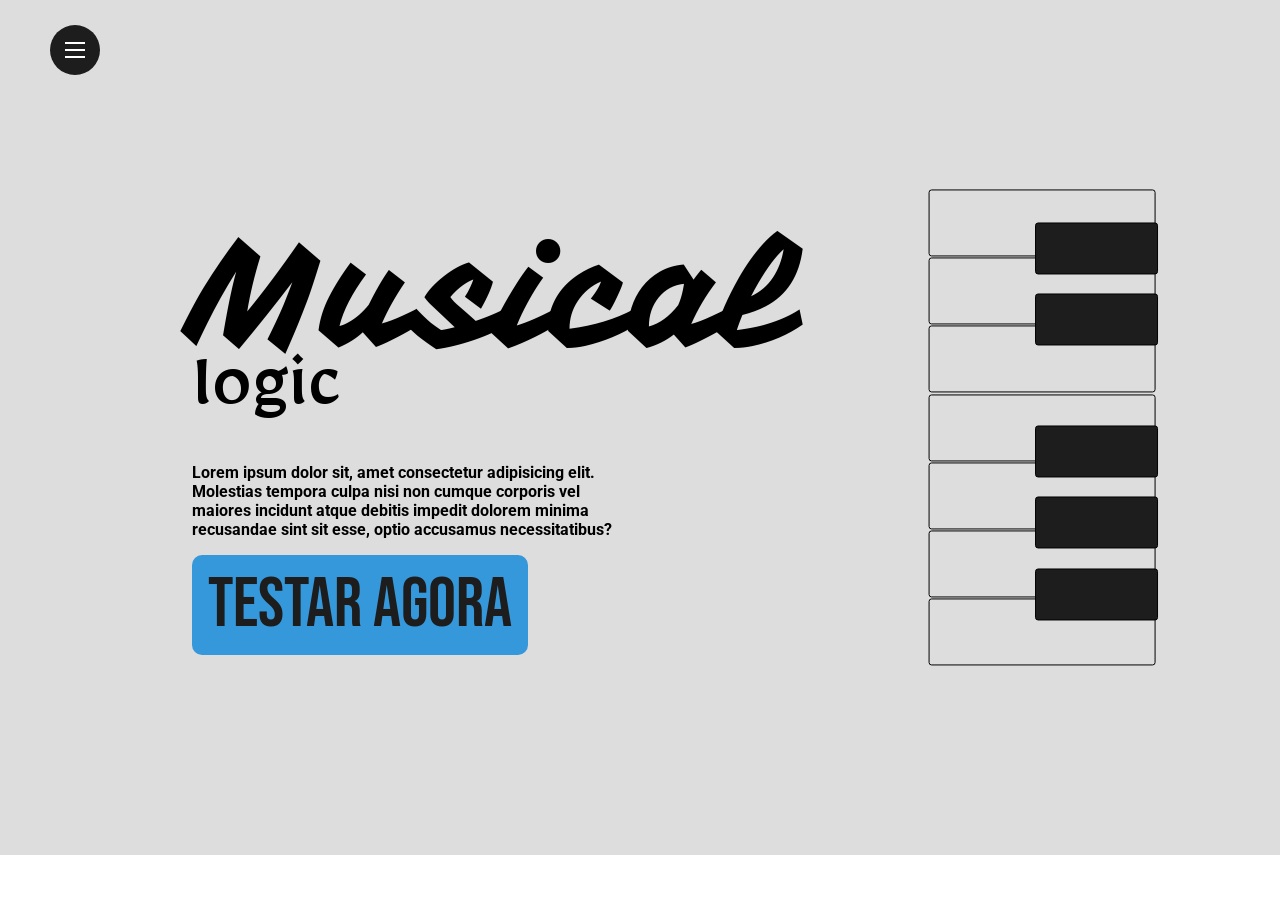
==== public/index.html @ f83d9561 "att" ====
<!DOCTYPE html>
<html lang="en">

<head>
    <meta charset="UTF-8">
    <meta name="viewport" content="width=device-width, initial-scale=1.0">
    <title>Document</title>
    <link rel="stylesheet" href="./styleHome.css">
    <link rel="preconnect" href="https://fonts.googleapis.com">
    <link rel="preconnect" href="https://fonts.googleapis.com">
    <link rel="preconnect" href="https://fonts.gstatic.com" crossorigin>
    <script src="./js/sessao.js"></script>

  <script src="./js/sessao.js"></script>

    <link
        href="https://fonts.googleapis.com/css2?family=Bebas+Neue&family=Mirza:wght@400;500;600;700&family=Roboto:ital,wght@0,100;0,300;0,400;0,500;0,700;0,900;1,100;1,300;1,400;1,500;1,700;1,900&family=Vampiro+One&display=swap"
        rel="stylesheet">
</head>

<body>

    <section class="sec one">

        <nav id="nav" class="lateralNav">
            <div onclick="modalNav()" class="hamburger"></div>
        </nav>
        <div class="container">

            <div class="tecla" id="dó" onclick="ativarDo()"></div>
            <div class="tecla" id="ré" onclick="ativarRe()"></div>
            <div class="tecla" id="mi" onclick="ativarMi()"></div>
            <div class="tecla" id="fa" onclick="ativarFa()"></div>
            <div class="tecla" id="sol" onclick="ativarSol()"></div>
            <div class="tecla" id="la" onclick="ativarLa()"></div>
            <div class="tecla" id="si" onclick="ativarSi()"></div>
        </div>
        <div class="sustenidos">
            <div class="div one">
                <div class="tecla sus" id="dóSustenido" onclick="ativarDoSus()"></div>
                <div class="tecla sus" id="réSustenido" onclick="ativarReSus()"></div>
            </div>
            <div class="div two">
                <div class="tecla sus" id="faSustenido" onclick="ativarFaSus()"></div>
                <div class="tecla sus" id="solSustenido" onclick="ativarSolSus()"></div>
                <div class="tecla sus" id="laSustenido" onclick="ativarLaSus()"></div>
            </div>
        </div>
        <div class="content">
            <div class="tituloBox">
                <p class="titulo"> Musical </p>
                <p class="subtitulo"> logic </p>
            </div>


            <div class="textos">
                <p>
                    Lorem ipsum dolor sit, amet consectetur adipisicing elit. Molestias tempora culpa nisi non cumque
                    corporis vel maiores incidunt atque debitis impedit dolorem minima recusandae sint sit esse, optio
                    accusamus necessitatibus?
                </p>
            </div>

            <div class="btn_alt">
                <a href="#tres" class="alt" style="text-decoration: none; color: #1d1d1d; cursor: pointer;"> TESTAR
                    AGORA</a>
            </div>
        </div>
    </section>
    <section class="sec two" id="dois">
        <div class="textoAbsolute" id="textoAlign">
            <p class="titulo">Beneficios</p>
            <p class="subtitulo">Da musica</p>
        </div>
        <div class="alignCircle">
            <div class="alignColumn">
                <div class="circulo" onclick="modalCircle()" id="circles"><p class="textoNor textoDis" id="titulo" style="font-size: 22px; font-weight: 500;">Titulo 1</p><p class="textoNor textoDis" id="textoCirculo1">Lorem ipsum dolor, sit amet consectetur adipisicing elit. Dolor eligendi ea officiis, tempora debitis cum veritatis. Cumque adipisci a quia impedit quas corrupti assumenda autem, nisi cum dicta accusamus. Quam!</p></div>
                <p>beneficio 1</p>
            </div>
            <div class="alignColumn">
                <div class="circulo" onclick="modalCircle2()" id="circles2"></div>
                <p>beneficio 1</p>
            </div>
            <div class="alignColumn">
                <div class="circulo" onclick="modalCircle3()" id="circles3"></div>
                <p>beneficio 1</p>
            </div>
            <div class="alignColumn">
                <div class="circulo" onclick="modalCircle4()" id="circles4"></div>
                <p>beneficio 1</p>
            </div>

        </div>
    </section>
    <section class="sec tree" id="tres">
        <div class="fundo">
            <div class="cicle"></div>
        <div class=" cicle umC"></div>
            <div class="cicle doisC"></div>
            <div class="contCadastro" id="cadastro">
                <div class="loading-wave">
                    <div class="loading-bar"></div>
                    <div class="loading-bar"></div>
                    <div class="loading-bar"></div>
                    <div class="loading-bar"></div>
                </div>
                <div style="font-size: 52px; height: 62px;" class="alt">Não perca essa chance</div>
                <div class="texto" style="width: 100%;">
                    <p style="font-size: 18px; text-align: center;">O primeiro passo é seu, o resto deixa com a gente!
                    </p>
                </div>
                <div class="texto" style="width: 80%;">
                    <p style="font-weight: 400; text-align: center;">Crie uma conta totalmente gratuita para ter acesso
                        a <b style="color: #3498db;">todos</b> beneficios que a <b style="color: #3498db;">Musical
                            logic</b> tem a te oferecer</p>
                </div>
                <div class="botaoLogin" onclick="modalLog()">
                    <p>Já sou cadastrado</p>
                </div>
            </div>
            <div class="contLogin invisible " id="login">
                <div class="loading-wave">
                    <div class="loading-bar"></div>
                    <div class="loading-bar"></div>
                    <div class="loading-bar"></div>
                    <div class="loading-bar"></div>
                </div>
                <div style="font-size: 52px; height: 62px;" class="alt">Olá novamente</div>
                <div class="texto" style="width: 100%;">
                    <p style="font-size: 18px; text-align: center;">O primeiro passo você ja deu, obrigado!</p>
                </div>
                <div class="texto" style="width: 80%;">
                    <p style="font-weight: 400; text-align: center;">Entre e continue seus desafios <b
                            style="color: #3498db;">musicais</b> aqui na <b style="color: #3498db;">Musical logic</b>
                    </p>
                </div>
                <div class="botaoLogin" onclick="modalCad()">
                    <p>Não sou cadastrado</p>
                </div>
            </div>


        </div>
        <!-- <div class="fundoCad">
         
             
              
        </div> -->
        <div class="contLog invisible" id="logForm">

            <div class="teclasCad"> <input type="text" class="inputTecla cad" placeholder="E-mail aqui" id="email_inputLog"> </div>

            <div class="teclasCad"> <input type="text" class="inputTecla cad" placeholder="Senha" id="senha_inputLog"> </div>

            <div class="teclasCad"> <button class="buttonCad" onclick="entrar()">
                    <p class="alt" style="color: white; font-size: 70px;">Login</p>
                </button> </div>

            <div class="teclasCad">

            </div>
        </div>

        <div class="contCad" id="cadForm">
            <div class="teclasCad"> <input type="text" class="inputTecla" placeholder="Nome" id="nome_input"> </div>

            <div class="teclasCad"> <input type="text" class="inputTecla" placeholder="E-mail aqui" id="email_input"> </div>

            <div class="teclasCad"> <input type="text" class="inputTecla" placeholder="Senha"  id="senha_input"> </div>

            <div class="teclasCad"> <button class="buttonCad" onclick="cadastrar()">
                    <p class="alt" style="color: white; font-size: 70px;">Cadastrar</p>
                </button> </div>

            <div class="teclasCad">

            </div>



        </div>
    </section>
    <section class="sec four">
       <div class="gradiente"></div>
     
       <div class="alignAbout"> 
       <img src="/assets/skeleton.png" alt="" class="imgPessoa">

         <div class="aboutUs">
            <p class="texto" style="font-size: 42px; font-weight: 400;">Oi, eu sou</p>
            <p class="alt" style="font-size: 62px; height: 64px;">Samuel luciano</p>
            <p class="texto" style=" font-weight: 400; height: 42px;">Lorem ipsum dolor sit amet consectetur adipisicing elit. Maxime dolore optio quidem cupiditate veniam consequatur, dignissimos ex? Ipsam in explicabo officia ut, atque quaerat, aperiam eaque inventore, eligendi cum aliquid.</p>
            <button class="btn"><p style="color: #1d1d1d; font-family: roboto;">Saiba mais</p></button>

       </div>
    </div>
    

    </section>


</body>

</html>
<script>
     function cadastrar() {
    aguardar();

    //Recupere o valor da nova input pelo nome do id
    // Agora vá para o método fetch logo abaixo
    var nomeVar = nome_input.value;
    var emailVar = email_input.value;
    var senhaVar = senha_input.value;
  
    if (
      nomeVar == "" ||
      emailVar == "" ||
      senhaVar == "" 
   
    ) {
     
        console.log("(Mensagem de erro para todos os campos em branco)")

      finalizarAguardar();
      return false;
    } else {
     
    }

    // Enviando o valor da nova input
    fetch("/usuarios/cadastrar", {
      method: "POST",
      headers: {
        "Content-Type": "application/json",
      },
      body: JSON.stringify({
        // crie um atributo que recebe o valor recuperado aqui
        // Agora vá para o arquivo routes/usuario.js
        nomeServer: nomeVar,
        emailServer: emailVar,
        senhaServer: senhaVar,
       
      }),
    })
      .then(function (resposta) {
        console.log("resposta: ", resposta);

        if (resposta.ok) {
          
           console.log( "Cadastro realizado com sucesso! Redirecionando para tela de Login...");

          setTimeout(() => {
        var cad = document.getElementById('cadastro')
        var login = document.getElementById('login')
        var logForm = document.getElementById('logForm')
        var cadForm = document.getElementById('cadForm')

        cadForm.classList.toggle('invisible')
        logForm.classList.toggle('invisible')

        cad.classList.toggle('invisible')
        login.classList.toggle('invisible')
         
          }, "2000");

          limparFormulario();
          finalizarAguardar();
        } else {
          throw "Houve um erro ao tentar realizar o cadastro!";
        }
      })
      .catch(function (resposta) {
        console.log(`#ERRO: ${resposta}`);
        finalizarAguardar();
      });

    return false;
  }

  function entrar() {
        aguardar();

        var emailVar = email_inputLog.value;
        var senhaVar = senha_inputLog.value;

        if (emailVar == "" || senhaVar == "") {
            cardErro.style.display = "block"
            mensagem_erro.innerHTML = "(Mensagem de erro para todos os campos em branco)";
            finalizarAguardar();
            return false;
        }
        else {
        }

        console.log("FORM LOGIN: ", emailVar);
        console.log("FORM SENHA: ", senhaVar);

        fetch("/usuarios/autenticar", {
            method: "POST",
            headers: {
                "Content-Type": "application/json"
            },
            body: JSON.stringify({
                emailServer: emailVar,
                senhaServer: senhaVar
            })
        }).then(function (resposta) {
            console.log("ESTOU NO THEN DO entrar()!")

            if (resposta.ok) {
                console.log(resposta);

                resposta.json().then(json => {
                    console.log(json);
                    console.log(JSON.stringify(json));
                    sessionStorage.EMAIL_USUARIO = json.email;
                    sessionStorage.NOME_USUARIO = json.nome;
                    sessionStorage.ID_USUARIO = json.id;
                    sessionStorage.COR_USUARIO = json.cor;
             

                    setTimeout(function () {
                        window.location = "principalHome.html";
                    }, 1000); // apenas para exibir o loading

                });

            } else {

                console.log("Houve um erro ao tentar realizar o login!");

                resposta.text().then(texto => {
                    console.error(texto);
                    finalizarAguardar(texto);
                });
            }

        }).catch(function (erro) {
            console.log(erro);
        })

        return false;
    }

    

    var circuloBol1 = false
    var circuloBol2 = false
    var circuloBol3 = false
    var circuloBol4 = false
    addEventListener("mousemove", scrol(event));
    function modalNav() {
        nav = document.getElementById('nav')

        nav.classList.toggle('ativo')
    }
    function scrol(event) {

        console.log('oi')

    }

    function modalLog() {
        var login = document.getElementById('login')
        var cad = document.getElementById('cadastro')

        cad.classList.toggle('invisible')
        login.classList.toggle('invisible')
        var logForm = document.getElementById('logForm')
        var cadForm = document.getElementById('cadForm')

        cadForm.classList.toggle('invisible')
        logForm.classList.toggle('invisible')
    }
    function modalCad() {
        var login = document.getElementById('login')
        var cad = document.getElementById('cadastro')

        cad.classList.toggle('invisible')
        login.classList.toggle('invisible')
        var logForm = document.getElementById('logForm')
        var cadForm = document.getElementById('cadForm')

        cadForm.classList.toggle('invisible')
        logForm.classList.toggle('invisible')
    }

    function modalCircle2() {
        var circle2 = document.getElementById('circles2')


        circle2.classList.toggle('cardCircle')

        if (circuloBol2) {
            circuloBol2 = false
        } else {
            circuloBol2 = true


        }
        if (circuloBol1 || circuloBol2 || circuloBol3 || circuloBol4) {

            var textoAlign = document.getElementById('textoAlign')
            textoAlign.classList.add('ativo')
        } else if (circuloBol1 == false && circuloBol2 == false && circuloBol3 == false && circuloBol4 == false) {
            var textoAlign = document.getElementById('textoAlign')
            textoAlign.classList.remove('ativo')

        }

    }
    function modalCircle3() {
        var circle3 = document.getElementById('circles3')

        circle3.classList.toggle('cardCircle')
        if (circuloBol3) {
            circuloBol3 = false
        } else {
            circuloBol3 = true


        }
        if (circuloBol1 || circuloBol2 || circuloBol3 || circuloBol4) {

            var textoAlign = document.getElementById('textoAlign')
            textoAlign.classList.add('ativo')
        } else if (circuloBol1 == false && circuloBol2 == false && circuloBol3 == false && circuloBol4 == false) {
            var textoAlign = document.getElementById('textoAlign')
            textoAlign.classList.remove('ativo')

        }

    }
    function modalCircle4() {
        var circle4 = document.getElementById('circles4')

        circle4.classList.toggle('cardCircle')
        if (circuloBol4) {
            circuloBol4 = false
        } else {
            circuloBol4 = true


        }
        if (circuloBol1 || circuloBol2 || circuloBol3 || circuloBol4) {

            var textoAlign = document.getElementById('textoAlign')
            textoAlign.classList.add('ativo')
        } else if (circuloBol1 == false && circuloBol2 == false && circuloBol3 == false && circuloBol4 == false) {
            var textoAlign = document.getElementById('textoAlign')
            textoAlign.classList.remove('ativo')

        }

    }

    function modalCircle() {
        var circle = document.getElementById('circles')
        var text = document.getElementById('textoCirculo1')
        var titulo = document.getElementById('titulo')
        setTimeout(()=> {
            
        text.classList.toggle('textoDis')
        titulo.classList.toggle('textoDis')


        }, 0)
      
       if(circuloBol1 == false) {
        text.classList.add('textoDis')
        titulo.classList.add('textoDis')


       }

        circle.classList.toggle('cardCircle')
        if (circuloBol1) {
            circuloBol1 = false
        } else {
            circuloBol1 = true

            


        }
        if (circuloBol1 || circuloBol2 || circuloBol3 || circuloBol4) {

            var textoAlign = document.getElementById('textoAlign')
            textoAlign.classList.add('ativo')
        } else if (circuloBol1 == false && circuloBol2 == false && circuloBol3 == false && circuloBol4 == false) {
            var textoAlign = document.getElementById('textoAlign')
            textoAlign.classList.remove('ativo')

        }

    }

</script>
---- public/styleHome.css ----
* {
    margin: 0;
    padding: 0;
}
html {
    scroll-snap-type: x mandatory;
    scrollbar-width: 10px;




}

body {
    display: flex;
    flex-direction: row;
    overflow-y: hidden;
    scrollbar-color: #3498db;

    width: calc(100vw * 4 );
    scroll-snap-type: x mandatory;
  }

@keyframes randomUm {
    0% {}
    50% {
        transform: translate(100px, 200px);
    }
    100% {
        transform: translate(300px, 300px);
    }
    
}
@keyframes opTex {
    0% {}
    
    100% {
       opacity: 100%;
    }
    
    
}
@keyframes randomDois {
    0% {}
    50% {
        transform: translate(200px, 300px);
    }
    100% {
        transform: translate(300px, -100px);
    }
    
}
@keyframes randomTres {
    0% {}
    50% {
        transform: translate(50px, -100px);
    }
    100% {
        transform: translate(200px, -200px);
    }
    
}
@keyframes loading-wave-animation {
    0% {
      height: 10px;
    }
  
    50% {
      height: 50px;
    }
  
    100% {
      height: 10px;
    }
  }

  
@keyframes musicaDo {

    to {

    }

   from {

        background-color: #3498db;
        height: 230px;
        
    }

   


}
@keyframes fundoGrace {

    to {

    }

   from {

    transform: translateX(100px);

    } }
@keyframes fundoGraceD {

    to {

    }

   from {

    transform: translateX(-100px);

    } }
@keyframes fundoGraceT {

    to {

    }

   from {

    transform: translateX(50px);

    } }
@keyframes jump {

    to {

    }

   from {
    transform: translateY(30px);
    background-color: #3498db;

    }
   


}

@keyframes matrix {
    0% {
      background-position: 0% 100%, 50% 100%, 100% 100%
    }
  
    100% {
      background-position: 0% 0%, 50% 0%, 100% 0%
    }
  }
      
@keyframes fundo {

    0%{ background-position: 0% 0%;

    }

  
   100% {
    background-position: 200% 0%;
    }
   


}
p {
    font-family: "Roboto", sans-serif;
    font-weight: 700;
    font-style: normal;
}

.titulo {

    font-family: "Vampiro One", system-ui;
    font-weight: 400;
    font-style: normal;
    color: #000;
    font-size: 150px;
    height: 150px;


}
.alt {
    font-family: "Bebas Neue", sans-serif;
    font-weight: 400;
    font-style: normal;
}

.container {
    display: flex;
    gap: 1.2px;
    display: flex;
    transform: rotate(90deg);
    position: absolute;
    right: 0px;
    


    
}
.tecla {
    width: 65px;
    height: 225px;
    border: 1px solid black;
    border-radius: 3px;
    transition: 0.5s;
   

}
.tecla:hover{
    background-color: #3498db;
    

}
.tecla.sus:hover{
    background-color: #3498db;
}
.tecla.sus {
    width: 50px;
    height: 120.5px;
    background-color: #1d1d1d;
    border-radius: 1px solid black;
    transition: 0.5s;

}
.tecla.sus.ativo {
    width: 40px;
    height: 100px;
    background-color: #41c71f;

}
.sustenidos {
    display: flex;
    position: absolute;
    top: 8px;
    gap: 5rem;
    transform: rotate(90deg);
    position: absolute;
    right: -16px;
    top: 40%;
    z-index: 1000;
}
.div {
    width: auto;
    display: flex;
    gap: 1.2rem;
}
.tecla.ativo {
    background-color: #97eaff;
}
.tecla.ativoDois {
    background-color: #1ea1c2;
}


.subtitulo {

    font-family: "Mirza", serif;
    font-weight: 500;
    font-size: 80px;
    font-style: normal;


}

.btn_alt {
    width: 320px;
    padding: 8px;
    height: auto;
    border-radius: 10px;
    display: flex;
    font-size: 70px;
    align-items: center;
    font-weight: 800;
    justify-content: center;
    background-color: #3498db;
 


}

.sec {
    width: calc(100vw);
    height: 95vh;
    padding: 0rem;
    scroll-snap-align: start;
    background-color: #dddddd;

}
.sec.four {
    display: flex;
    flex-direction: row;
    height: 100vh;
    align-items: center;
    justify-content: center;
  

}


.textos {
    width: 50%;
}


.content {
    display: flex;
    flex-direction: column;
    gap: 1rem;
    padding: 0 12rem;
   
}
.invisible {
    display: none;
}
.contCad.invisible {
    display: none;
}

.lateralNav {
    position: fixed;
   width: 50px;
   height: 50px;
   border-radius: 100px;
    z-index: 1000;
    background-color: #1d1d1d;
    top: 25px;
    left: 50px;
    display: flex;
    align-items: center;
    justify-content: center;
    transition: 1.5s ease;
    z-index: 10000;
}
.lateralNav.ativo {
    
    transition: 1.5s ease;
    border-radius: 10px;
    width: 60px;
    height: 85vh;
}

.sec.one {

    display: flex;
    align-items: center;
    flex-direction: row;


    }

    #dó {
        animation: musicaDo 1s;
        animation-iteration-count: infinite;
    }
    #ré {
        animation: musicaDo 1s;
        animation-delay: 1.2s;
        animation-iteration-count: infinite;
    }
    #mi {
        animation: musicaDo 1s;
        animation-delay: 1.4s;
        animation-iteration-count: infinite;
    }
    #fa {
        animation: musicaDo 1s;
        animation-delay: 1.6s;
        animation-iteration-count: infinite;
    }
    #sol {
        animation: musicaDo 1s;
        animation-delay: 1.9s;
        animation-iteration-count: infinite;
    }
    #la {
        animation: musicaDo 1s;
        animation-delay: 2.1s;
        animation-iteration-count: infinite;
    }
    #si {
        animation: musicaDo 1s;
        animation-delay: 2.3s;
        animation-iteration-count: infinite;
    }

    .sec.two {
        display: flex;
        align-items: center;
        justify-content: center;
        flex-direction: column;
   
    
    }

    .sec.tree {
        
        display: flex;
        justify-content: center;
        align-items: start;
        justify-content: end;

    }
    .teclasCad {
        width: 100%;
        height: calc(100% / 4);
        box-shadow: 2px 8px 1px rgba(0, 0, 0, 0.246);
    }
    .inputTecla {
        height: 100px;
        width: calc(500px - 2rem);
        background-color: #1d1d1d;
        border: none;
        color: #fff;
        font-size: 24px;
        position: relative;
        top: 50px;
        padding-left: 2rem;
        border-radius: 0px 10px 10px 0px;
        box-shadow: 0px 14px 0px rgb(16 16 16);
        transition: 0.5s;

       
    }
    .inputTecla.cad {
        top: 100px;
    }
    .inputTecla:focus {
        box-shadow: none;
        margin-top: 14px;
        outline: none;

    }
    .inputTecla.one {
        position: absolute;
        top: 25px;
    }

    .contCad {
        width: 70%;
        background-color: #dddddd;
        height: 100vh;
        display: flex;
        flex-direction: column;
        position: relative;
        z-index: 50;
        
    }
    .contLog {
        width: 70%;
        background-color: #dddddd;
        height: 100vh;
        display: flex;
        flex-direction: column;
        position: relative;
        z-index: 50;
        
    }
   
    .contLog.invisible {
        display: none;
    }

    .circulo {
        width: 100px;
        height: 100px;
        border-radius: 100px;
        background-color: #009dff;
        animation: jump 1s  infinite ;
        animation-direction: alternate;
        transition: 1s;
        position: absolute;
        bottom: 4rem;
        cursor: pointer;


    }
    .alignCircle {
        display: flex;
        justify-content: space-around;
        align-items: center;
        width: 80%;
        position: absolute;
        bottom: 4rem;
        

    }
    .alignColumn {
        display: flex;
        flex-direction: column;
        gap: 2rem;
        justify-content: center;
        align-items: center;
    }
    .buttonCad {
        width: 500px;
        border-radius: 0px 10px 10px 0px;
        display: flex;
        align-items: center;
        justify-content: center;
        background-color: #1d1d1d;
        height: 100px;
        position: relative;
        top: 65%;
        border: none;
        box-shadow: 0px 14px 0px rgb(16 16 16);
        transition: 0.5s;
    }
    .buttonCad:focus {
        box-shadow: none;
        margin-top: 14px;

    }

    .fundoCad {
        width: 40%;
        height: 100%;
        background-position: 50% 50%;
        background-size: 100%;
        background-repeat: repeat-y;
        animation: fundo 10s infinite  alternate ;
        z-index: 10;
    }
    .hamburger {
        border-top: 0.125rem solid;
        width: 1.25rem;
        border-color: #fff;
        cursor: pointer;
      }
      .hamburger::after,
      .hamburger::before {
        content: " ";
        display: block;
        width: 1.25rem;
        height: 0.125rem;
        background: #fff;
        margin-top: 0.3125rem;
        position: relative;
        transition: 0.3s;
      }
    
      .lateralNav.ativo .hamburger {
        border-top-color: transparent;
        z-index: 8;
        cursor: pointer;
      }
    
      .lateralNav.ativo .hamburger::before {
        transform: rotate(135deg);
        z-index: 8;
      }
      .lateralNav.ativo .hamburger::after {
        transform: rotate(-135deg);
        top: -0.4375rem;
        z-index: 8;
      }
.grid-container{
    display: flex;
    gap: 1rem;
    overflow: hidden;
    position: relative;
    transition: 1s;

    
}
.grid-item{
    display: flex;
    width: calc(100% / 4);
    height: 50px;
    background-color: #1d1d1d;
    justify-content: center;
    align-items: center;
    border-radius: 10px;
    z-index: 5;
    transition: 0.5s;
    cursor: pointer;


}
.grid-item:hover {
    background-color: #3498db;
    font-size: 22px;
    color: #1d1d1d;
}
.grid-container.altUm{
    animation: fundoGrace 5s infinite  alternate ease-in-out ;
    right: 50px;

    


}
.grid-container.altDois{
    animation: fundoGraceD 5s infinite  alternate ;
    left: 20px;

    


}
.grid-container.altTres{
    animation: fundoGraceT 5s infinite  alternate ;
    right: 20px;

    


}
.grid-containerPai {
    display: flex;
    flex-direction: column;
    gap: 1rem;
    justify-content: center;
    background-color: white;
    overflow-x: hidden;
    width: 40%;
    height: 100%;
    opacity: 80%;
    
    z-index: 4;
    
}
.fundo {
    width: 45%;
    height: 95vh;
    display: flex;
    flex-direction: column;
    align-items: center;
    padding-top: 4rem;
    gap: 4px;
    justify-content: start;

}
.loading-wave {
    width: 300px;
    height: 100px;
    display: flex;
    justify-content: center;
    align-items: flex-end;
  }
  
  .loading-bar {
    width: 20px;
    height: 10px;
    margin: 0 5px;
    background-color: #3498db;
    border-radius: 5px;
    animation: loading-wave-animation 1s ease-in-out infinite;
  }
  
  .loading-bar:nth-child(2) {
    animation-delay: 0.1s;
  }
  
  .loading-bar:nth-child(3) {
    animation-delay: 0.2s;
  }
  
  .loading-bar:nth-child(4) {
    animation-delay: 0.3s;
  }
  
/* .vinheta {
    position: absolute;
    top: 0;
    width: 100%;
    height: 100%;
    box-shadow: 200px 0 300px rgba(63, 63, 63, 0.9) inset;
    z-index: 50;
 
} */

.navigation {
    position: fixed;
    bottom: 20px;
    left: 50%;
    transform: translateX(-50%);
    display: flex;
}

.bar {
    width: 70px;
    height: 20px;
    border: 2px solid rgb(0, 0, 0);
    border-radius: 20px ;
    cursor: pointer;
}

.botaoLogin {
    width: 250px;
    height: 75px;
    border-radius: 100px;
    /* background-color: #3498db; */
    border: 4px solid #3498db;
    cursor: pointer;
    display: flex;
    align-items: center;
    justify-content: center;
    margin-top: 2rem;
    font-size: 22px;
    font-weight: 600;
    font-family: "Bebas Neue", sans-serif !important;
    transition: 0.5s ease;

}
.btn {
    width: 175px;
    height: 50px;
    border-radius: 100px;
    background-color: #3498db;
 
    cursor: pointer;
    display: flex;
    align-items: center;
    justify-content: center;
    margin-top: 2rem;
    font-size: 22px;
    font-weight: 600;
    font-family: "Bebas Neue", sans-serif !important;
    transition: 0.5s ease;
    border: none;

}
.botaoLogin:hover {
    background-color: #3498db;
   
}
.botaoLogin:hover p {
  
    color: #fff;
   
}
.botaoLogin p{
 font-family: "Bebas Neue", sans-serif !important;
 transition: 0.5;
 letter-spacing: 2px;
 color: #1d1d1d;
}
.cicle {

    z-index: 1;
    width: 100px;
    height: 100px;
    background-color: #3498db;
    border-radius: 100px;
    position: absolute;
    animation: randomUm 15s infinite alternate;
    transform: translate(300px);
   
}
.textoAbsolute {
    position: absolute;
    display: flex;
    align-items: center;
    justify-content: center;
    flex-direction: column;
    top: 5rem;
    transition: 1.5s;
}
.textoAbsolute.ativo {
    top: 1.5rem;
}
.circulo.cardCircle{
    width: 250px;
    border-radius: 10px;
    height: 200px;
    transition: 1s;
    position: absolute;
    transform: matrix3d(50px);
    display: flex;
    align-items: center;
    justify-content: center;
    text-align: center;
    flex-direction: column;
    

}
.textoNor {
    opacity: 0%;
    animation: opTex;
    animation-duration: 2s;
    animation-delay: 0.5s;
    animation-fill-mode: forwards;
    transition: 0.5s;
    font-weight: 400;
    font-size: 14px;
    width: 80%;

    
    
}
.textoNor.textoDis{
    display: none;
    
  
}
.circulo.circulo.cardCircle:hover {
    
}
.cicle.umC {
    width: 150px;
    height: 150px;
    animation: randomDois 15s infinite alternate;
    transform: translate(-100px);

}
.contCadastro {
    display: flex;
    align-items: center;
    justify-content: center;
    position: relative;
    z-index: 50;
    flex-direction: column;
    width: 80%;
    height: auto;
    padding: 1rem;
    padding-bottom: 2rem;
    background-color: #ffffff80;
    border-radius: 10px;
    border: 2px solid #fff;
    backdrop-filter: blur(10px);
}
.contCadastro.invisible {
    display: none;
}
.contLogin {
    display: flex;
    align-items: center;
    justify-content: center;
    position: relative;
    z-index: 50;
    flex-direction: column;
    width: 80%;
    height: auto;
    padding: 1rem;
    padding-bottom: 2rem;
    background-color: #ffffff80;
    border-radius: 10px;
    border: 2px solid #fff;
    backdrop-filter: blur(10px);
}
.contLogin.invisible {
    display: none;
}
.cicle.doisC {
    width: 180px;
    height: 180px;
    transform: translate(-200px, 350px);
    animation: none;
    animation: randomTres 15s infinite alternate;
} 
.metade {
    display: flex;
    align-items: start;
    justify-content: center;
    width: calc(50% - 2rem);
    height: 100%;
    flex-direction: column;
    padding: 2rem;

}
.metadeDois {
    display: flex;
    align-items: center;
    justify-content: center;
    width: 50%;
    height: 100%;
    background-color: #1d1d1d;

}
.gradiente {
    width: 80%;
    height: 400px;
    background: rgb(52,152,219);
background: linear-gradient(90deg, rgba(52,152,219,1) 0%, rgba(52,152,219,1) 35%, rgba(32,111,163,1) 100%);
position: absolute;
}
.aboutUs {
    width: 45%;
    height: 90%;
    background-color: #ffffff;
    display: flex;
    flex-direction: column;
    gap: 1rem;
    border-radius: 5px;
    align-items: start;
    justify-content: center;
    padding: 1rem 2rem;
    box-shadow: 0px 20px 40px rgba(0, 0, 0, 0.116);
 
    
}
.imgPessoa {
    width: 450px;
    height: 450px;
}
.alignAbout {
    width: 70%;
    height: 100%;
    display: flex;
    position: absolute;
    z-index: 40;
    align-items: end;
    justify-content: space-evenly;
}
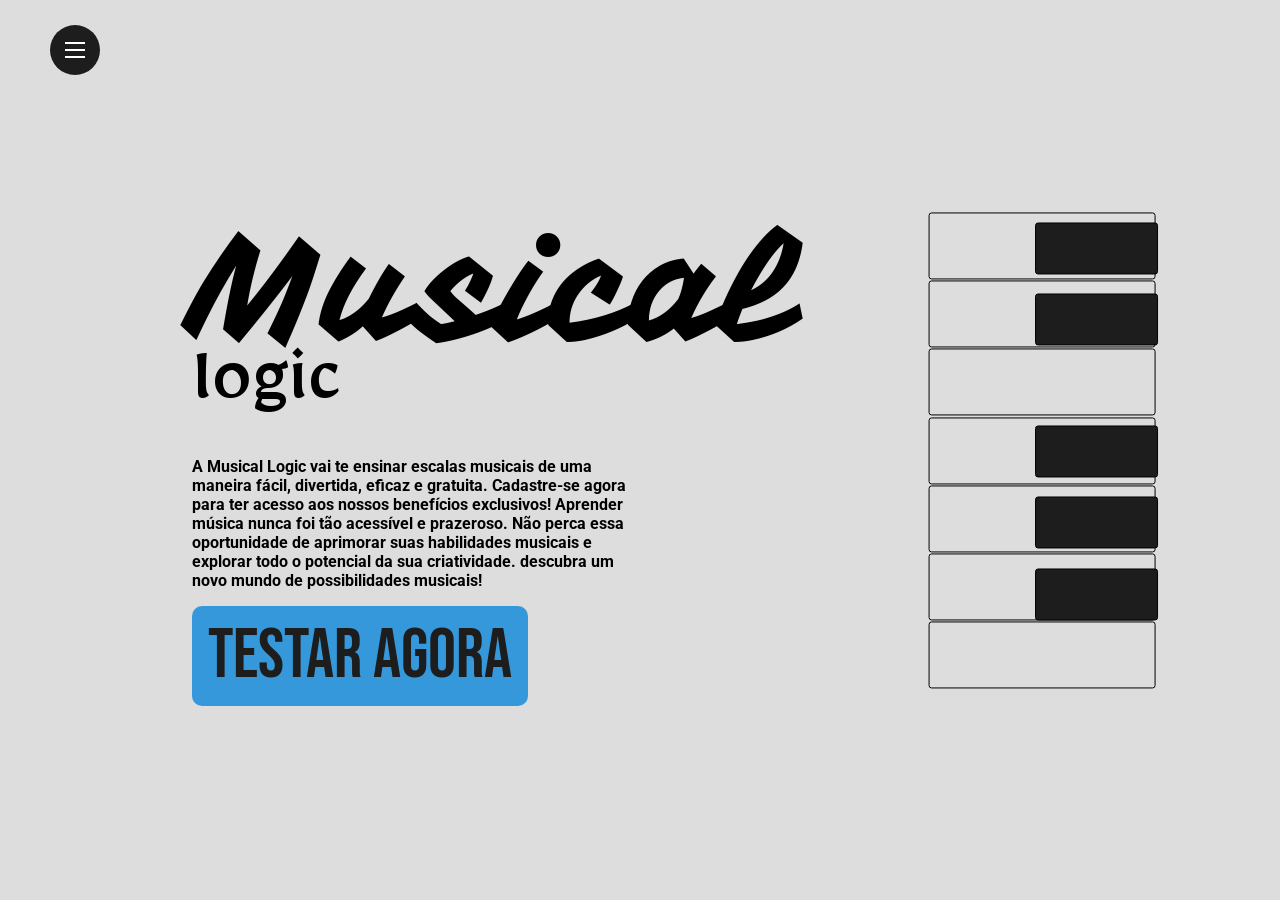
==== commit 866edebf: "atualização notas e validações" ====
--- a/public/index.html
+++ b/public/index.html
@@ -4,7 +4,8 @@
 <head>
     <meta charset="UTF-8">
     <meta name="viewport" content="width=device-width, initial-scale=1.0">
-    <title>Document</title>
+    <title>Musical Logic</title>
+    <script src="https://cdn.jsdelivr.net/npm/sweetalert2@11"></script>
     <link rel="stylesheet" href="./styleHome.css">
     <link rel="preconnect" href="https://fonts.googleapis.com">
     <link rel="preconnect" href="https://fonts.googleapis.com">
@@ -55,9 +56,7 @@
 
             <div class="textos">
                 <p>
-                    Lorem ipsum dolor sit, amet consectetur adipisicing elit. Molestias tempora culpa nisi non cumque
-                    corporis vel maiores incidunt atque debitis impedit dolorem minima recusandae sint sit esse, optio
-                    accusamus necessitatibus?
+                   A Musical Logic vai te ensinar escalas musicais de uma maneira fácil, divertida, eficaz e gratuita. Cadastre-se agora para ter acesso aos nossos benefícios exclusivos! Aprender música nunca foi tão acessível e prazeroso. Não perca essa oportunidade de aprimorar suas habilidades musicais e explorar todo o potencial da sua criatividade. descubra um novo mundo de possibilidades musicais!
                 </p>
             </div>
 
@@ -67,29 +66,75 @@
             </div>
         </div>
     </section>
+    <audio autoplay>
+        <source src="assets/download.mp3" type="audio/mp3">
+     
+      </audio>
     <section class="sec two" id="dois">
         <div class="textoAbsolute" id="textoAlign">
-            <p class="titulo">Beneficios</p>
-            <p class="subtitulo">Da musica</p>
+            <p class="titulo">Benefícios</p>
+            <p class="subtitulo">Da música</p>
         </div>
         <div class="alignCircle">
             <div class="alignColumn">
-                <div class="circulo" onclick="modalCircle()" id="circles"><p class="textoNor textoDis" id="titulo" style="font-size: 22px; font-weight: 500;">Titulo 1</p><p class="textoNor textoDis" id="textoCirculo1">Lorem ipsum dolor, sit amet consectetur adipisicing elit. Dolor eligendi ea officiis, tempora debitis cum veritatis. Cumque adipisci a quia impedit quas corrupti assumenda autem, nisi cum dicta accusamus. Quam!</p></div>
-                <p>beneficio 1</p>
+                <div class="circulo" onclick="modalCircle()" id="circles"><p class="textoNor textoDis" id="titulo" style="font-size: 18px; font-weight: 500;">Desenvolvimento cognitivo</p><p class="textoNor textoDis" id="textoCirculo1">A música pode melhorar habilidades cognitivas, como memória, atenção e habilidades de resolução de problemas. tocar envolve muitos processos, como leitura de partituras, reconhecimento de padrões e coordenação motora.</p></div>
+                <p>Benefício 1</p>
             </div>
             <div class="alignColumn">
-                <div class="circulo" onclick="modalCircle2()" id="circles2"></div>
-                <p>beneficio 1</p>
+                <div class="circulo" onclick="modalCircle2()" id="circles2"><p class="textoNor textoDis" id="titulo2" style="font-size: 18px; font-weight: 500;">Redução do estresse</p><p class="textoNor textoDis" id="textoCirculo2">Tocar um instrumento pode ser uma forma eficaz de aliviar o estresse e a ansiedade. A música tem o poder de acalmar a mente, reduzir a pressão sanguínea e promover a liberação de endorfinas, os "hormônios da felicidade".</p></div>
+                <p>Benefício 2</p>
             </div>
             <div class="alignColumn">
-                <div class="circulo" onclick="modalCircle3()" id="circles3"></div>
-                <p>beneficio 1</p>
+                <div class="circulo" onclick="modalCircle3()" id="circles3"><p class="textoNor textoDis" id="titulo3" style="font-size: 18px; font-weight: 500;">Estímulo da criatividade</p><p class="textoNor textoDis" id="textoCirculo3">: A prática musical encoraja a expressão individual e a experimentação. Compor músicas, improvisar e interpretar peças de diferentes estilos incentivam a criatividade e a imaginação.</p></div>
+                <p>Benefício 3</p>
             </div>
             <div class="alignColumn">
-                <div class="circulo" onclick="modalCircle4()" id="circles4"></div>
-                <p>beneficio 1</p>
-            </div>
-
+                <div class="circulo" onclick="modalCircle4()" id="circles4"><p class="textoNor textoDis" id="titulo4" style="font-size: 18px; font-weight: 500;">Melhoria da autoestima</p><p class="textoNor textoDis" id="textoCirculo4">Dominar um instrumento ou desenvolver habilidades vocais pode aumentar a autoconfiança e a autoestima de uma pessoa. O senso de realização ao alcançar metas musicais, como aprender uma nova música ou se apresentar em público, pode ser imensamente gratificante.</p></div>
+                <p>Benefício 4</p>
+            </div>
+
+        </div>
+    </section>
+    <section class="sec four">
+        <div class="gradiente"></div>
+      
+        <div class="alignAbout"> 
+        <img src="/assets/skeleton.png" alt="" class="imgPessoa">
+ 
+          <div class="aboutUs">
+             <p class="texto" style="font-size: 42px; font-weight: 400;">Oi, eu sou</p>
+             <p class="alt" style="font-size: 62px; height: 64px;">Samuel luciano</p>
+             <p class="texto" style=" font-weight: 400; height: 42px;">Sou desenvolvedor e músico, tenho conhecimento musical há mais de 4 anos e sou professor de piano. Toco piano, guitarra, baixo e violão, e tenho o conhecimento necessário para fazer você mudar sua visão sobre a música</p>
+             <button class="btn"><p style="color: #1d1d1d; font-family: roboto;">Saiba mais</p></button>
+ 
+        </div>
+     </div>
+     
+ 
+     </section>
+    </section>
+   
+    <section class="sec two" id="dois">
+     
+        <div class="alignCircle">
+            <div class="alignColumn">
+                <div class="circulo cardCircle" id="circles5"><p class="textoNor" id="titulo5" style="font-size: 18px; font-weight: 500;">ODS 4</p><p class="textoNor" id="textoCirculo5">A aprendizagem musical pode contribuir para uma educação de qualidade, proporcionando aos alunos oportunidades de desenvolver habilidades criativas, cognitivas e sociais, além de promover a inclusão e a diversidade cultural.</p></div>
+                <p>Educação de Qualidade</p>
+            </div>
+            <div class="alignColumn">
+                <div class="circulo cardCircle" id="circles6"><p class="textoNor" id="titulo6" style="font-size: 18px; font-weight: 500;">ODS 3</p><p class="textoNor" id="textoCirculo6"> A música é conhecida por ter efeitos terapêuticos e pode contribuir para o bem-estar emocional, mental e físico das pessoas. Programas de aprendizagem musical podem ser uma forma de promover o bem-estar e a saúde mental.</p></div>
+                <p>Saúde e bem estar</p>
+            </div>
+            <div class="alignColumn">
+                <div class="circulo cardCircle" id="circles7"><p class="textoNor" id="titulo7" style="font-size: 18px; font-weight: 500;">ODS 17</p><p class="textoNor" id="textoCirculo7"> A música pode ser uma ferramenta poderosa para promover a inclusão social e reduzir as desigualdades. Através da educação musical, é possível oferecer oportunidades iguais de acesso à cultura e à expressão.</p></div>
+                <p>Redução das Desigualdades </p>
+            </div>
+            
+
+        </div>
+        <div class="textoAbsolute" style="top: 0%;" id="textoAlign">
+            <p class="titulo">Pilares</p>
+            <p class="subtitulo">Da onu</p>
         </div>
     </section>
     <section class="sec tree" id="tres">
@@ -138,6 +183,7 @@
                     <p>Não sou cadastrado</p>
                 </div>
             </div>
+            
 
 
         </div>
@@ -179,26 +225,7 @@
 
 
         </div>
-    </section>
-    <section class="sec four">
-       <div class="gradiente"></div>
-     
-       <div class="alignAbout"> 
-       <img src="/assets/skeleton.png" alt="" class="imgPessoa">
-
-         <div class="aboutUs">
-            <p class="texto" style="font-size: 42px; font-weight: 400;">Oi, eu sou</p>
-            <p class="alt" style="font-size: 62px; height: 64px;">Samuel luciano</p>
-            <p class="texto" style=" font-weight: 400; height: 42px;">Lorem ipsum dolor sit amet consectetur adipisicing elit. Maxime dolore optio quidem cupiditate veniam consequatur, dignissimos ex? Ipsam in explicabo officia ut, atque quaerat, aperiam eaque inventore, eligendi cum aliquid.</p>
-            <button class="btn"><p style="color: #1d1d1d; font-family: roboto;">Saiba mais</p></button>
-
-       </div>
-    </div>
     
-
-    </section>
-
-
 </body>
 
 </html>
@@ -219,13 +246,41 @@
    
     ) {
      
-        console.log("(Mensagem de erro para todos os campos em branco)")
+    Swal.fire({
+  icon: "error",
+  title: "Calma lá",
+  text: "Nenhum campo pode estar vazio, verifique se está tudo certo.",
+  confirmButtonColor: "#3498db"
+
+});
 
       finalizarAguardar();
       return false;
     } else {
      
     }
+    if(senhaVar < 8){
+
+        Swal.fire({
+  icon: "error",
+  title: "Dessa vez foi quase",
+  text: "A senha precisa ter no  mínimo 8 caracteres.",
+  confirmButtonColor: "#3498db"
+
+});
+
+    } else if(emailVar.indexOf("@") == -1) {
+        Swal.fire({
+  icon: "error",
+  title: "Erros acontecem",
+  text: "O e-mail precisa conter um @.",
+  confirmButtonColor: "#3498db"
+
+});
+
+    }
+
+    else {
 
     // Enviando o valor da nova input
     fetch("/usuarios/cadastrar", {
@@ -275,6 +330,7 @@
       });
 
     return false;
+}
   }
 
   function entrar() {
@@ -284,8 +340,13 @@
         var senhaVar = senha_inputLog.value;
 
         if (emailVar == "" || senhaVar == "") {
-            cardErro.style.display = "block"
-            mensagem_erro.innerHTML = "(Mensagem de erro para todos os campos em branco)";
+            Swal.fire({
+  icon: "error",
+  title: "Atenção querido usuario(a)",
+  text: "Cuidado, nenhum campo pode estar vazio",
+  confirmButtonColor: "#3498db"
+
+});
             finalizarAguardar();
             return false;
         }
@@ -327,7 +388,13 @@
 
             } else {
 
-                console.log("Houve um erro ao tentar realizar o login!");
+                Swal.fire({
+  icon: "error",
+  title: "Dessa vez foi quase",
+  text: "Houve um erro ao realizar o login, verifique se o e-mail e a senha estão corretos",
+  confirmButtonColor: "#3498db"
+
+});
 
                 resposta.text().then(texto => {
                     console.error(texto);
@@ -348,6 +415,9 @@
     var circuloBol2 = false
     var circuloBol3 = false
     var circuloBol4 = false
+    var circuloBol5 = false
+    var circuloBol6 = false
+    var circuloBol7 = false
     addEventListener("mousemove", scrol(event));
     function modalNav() {
         nav = document.getElementById('nav')
@@ -385,8 +455,51 @@
         logForm.classList.toggle('invisible')
     }
 
+   
+    function modalcircle6() {
+        var circle6 = document.getElementById('circles6')
+          var text = document.getElementById('textoCirculo6')
+        var titulo = document.getElementById('titulo6')
+        setTimeout(()=> {
+            
+        text.classList.toggle('textoDis')
+        titulo.classList.toggle('textoDis')
+
+
+        }, 0)
+
+
+        circle6.classList.toggle('cardCircle')
+
+        if (circuloBol6) {
+            circuloBol6 = false
+        } else {
+            circuloBol6 = true
+
+
+        }
+        if (circuloBol5 || circuloBol7 || circuloBol6) {
+
+            var textoAlign = document.getElementById('textoAlignAlt')
+            textoAlign.classList.add('ativo')
+        } else if (circuloBol5 == false && circuloBol7 == false && circuloBol6 == false) {
+            var textoAlign = document.getElementById('textoAlignAlt')
+            textoAlign.classList.remove('ativo')
+
+        }
+
+    }
     function modalCircle2() {
         var circle2 = document.getElementById('circles2')
+          var text = document.getElementById('textoCirculo2')
+        var titulo = document.getElementById('titulo2')
+        setTimeout(()=> {
+            
+        text.classList.toggle('textoDis')
+        titulo.classList.toggle('textoDis')
+
+
+        }, 0)
 
 
         circle2.classList.toggle('cardCircle')
@@ -409,8 +522,20 @@
         }
 
     }
+   
+    
+    
     function modalCircle3() {
         var circle3 = document.getElementById('circles3')
+        var text = document.getElementById('textoCirculo3')
+        var titulo = document.getElementById('titulo3')
+        setTimeout(()=> {
+            
+        text.classList.toggle('textoDis')
+        titulo.classList.toggle('textoDis')
+
+
+        }, 0)
 
         circle3.classList.toggle('cardCircle')
         if (circuloBol3) {
@@ -433,6 +558,15 @@
     }
     function modalCircle4() {
         var circle4 = document.getElementById('circles4')
+        var text = document.getElementById('textoCirculo4')
+        var titulo = document.getElementById('titulo4')
+        setTimeout(()=> {
+            
+        text.classList.toggle('textoDis')
+        titulo.classList.toggle('textoDis')
+
+
+        }, 0)
 
         circle4.classList.toggle('cardCircle')
         if (circuloBol4) {
@@ -494,5 +628,6 @@
         }
 
     }
+ 
 
 </script>
--- a/public/styleHome.css
+++ b/public/styleHome.css
@@ -16,8 +16,9 @@
     flex-direction: row;
     overflow-y: hidden;
     scrollbar-color: #3498db;
-
-    width: calc(100vw * 4 );
+   
+
+    width: calc(100vw * 5 );
     scroll-snap-type: x mandatory;
   }
 
@@ -283,7 +284,7 @@
 
 .sec {
     width: calc(100vw);
-    height: 95vh;
+    height: 100vh;
     padding: 0rem;
     scroll-snap-align: start;
     background-color: #dddddd;
@@ -495,6 +496,7 @@
         align-items: center;
     }
     .buttonCad {
+        cursor: pointer;
         width: 500px;
         border-radius: 0px 10px 10px 0px;
         display: flex;
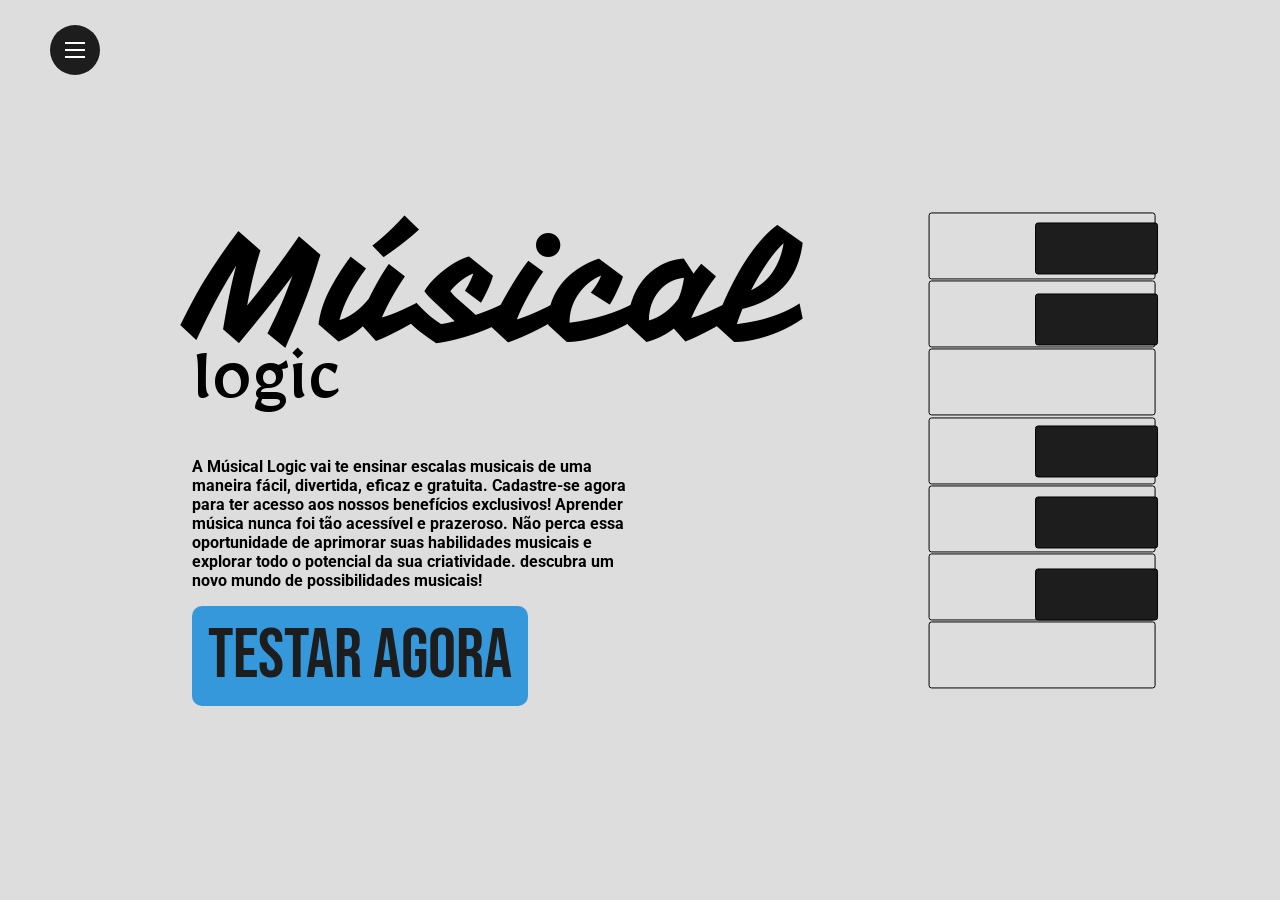
==== commit 35a31d8a: "atualização" ====
--- a/public/index.html
+++ b/public/index.html
@@ -4,7 +4,7 @@
 <head>
     <meta charset="UTF-8">
     <meta name="viewport" content="width=device-width, initial-scale=1.0">
-    <title>Musical Logic</title>
+    <title>Músical Logic</title>
     <script src="https://cdn.jsdelivr.net/npm/sweetalert2@11"></script>
     <link rel="stylesheet" href="./styleHome.css">
     <link rel="preconnect" href="https://fonts.googleapis.com">
@@ -49,14 +49,14 @@
         </div>
         <div class="content">
             <div class="tituloBox">
-                <p class="titulo"> Musical </p>
+                <p class="titulo"> Músical </p>
                 <p class="subtitulo"> logic </p>
             </div>
 
 
             <div class="textos">
                 <p>
-                   A Musical Logic vai te ensinar escalas musicais de uma maneira fácil, divertida, eficaz e gratuita. Cadastre-se agora para ter acesso aos nossos benefícios exclusivos! Aprender música nunca foi tão acessível e prazeroso. Não perca essa oportunidade de aprimorar suas habilidades musicais e explorar todo o potencial da sua criatividade. descubra um novo mundo de possibilidades musicais!
+                   A Músical Logic vai te ensinar escalas musicais de uma maneira fácil, divertida, eficaz e gratuita. Cadastre-se agora para ter acesso aos nossos benefícios exclusivos! Aprender música nunca foi tão acessível e prazeroso. Não perca essa oportunidade de aprimorar suas habilidades musicais e explorar todo o potencial da sua criatividade. descubra um novo mundo de possibilidades musicais!
                 </p>
             </div>
 
@@ -85,7 +85,7 @@
                 <p>Benefício 2</p>
             </div>
             <div class="alignColumn">
-                <div class="circulo" onclick="modalCircle3()" id="circles3"><p class="textoNor textoDis" id="titulo3" style="font-size: 18px; font-weight: 500;">Estímulo da criatividade</p><p class="textoNor textoDis" id="textoCirculo3">: A prática musical encoraja a expressão individual e a experimentação. Compor músicas, improvisar e interpretar peças de diferentes estilos incentivam a criatividade e a imaginação.</p></div>
+                <div class="circulo" onclick="modalCircle3()" id="circles3"><p class="textoNor textoDis" id="titulo3" style="font-size: 18px; font-weight: 500;">Estímulo da criatividade</p><p class="textoNor textoDis" id="textoCirculo3">: A prática Músical encoraja a expressão individual e a experimentação. Compor músicas, improvisar e interpretar peças de diferentes estilos incentivam a criatividade e a imaginação.</p></div>
                 <p>Benefício 3</p>
             </div>
             <div class="alignColumn">
@@ -104,7 +104,7 @@
           <div class="aboutUs">
              <p class="texto" style="font-size: 42px; font-weight: 400;">Oi, eu sou</p>
              <p class="alt" style="font-size: 62px; height: 64px;">Samuel luciano</p>
-             <p class="texto" style=" font-weight: 400; height: 42px;">Sou desenvolvedor e músico, tenho conhecimento musical há mais de 4 anos e sou professor de piano. Toco piano, guitarra, baixo e violão, e tenho o conhecimento necessário para fazer você mudar sua visão sobre a música</p>
+             <p class="texto" style=" font-weight: 400; height: 42px;">Sou desenvolvedor e músico, tenho conhecimento Músical há mais de 4 anos e sou professor de piano. Toco piano, guitarra, baixo e violão, e tenho o conhecimento necessário para fazer você mudar sua visão sobre a música</p>
              <button class="btn"><p style="color: #1d1d1d; font-family: roboto;">Saiba mais</p></button>
  
         </div>
@@ -118,15 +118,15 @@
      
         <div class="alignCircle">
             <div class="alignColumn">
-                <div class="circulo cardCircle" id="circles5"><p class="textoNor" id="titulo5" style="font-size: 18px; font-weight: 500;">ODS 4</p><p class="textoNor" id="textoCirculo5">A aprendizagem musical pode contribuir para uma educação de qualidade, proporcionando aos alunos oportunidades de desenvolver habilidades criativas, cognitivas e sociais, além de promover a inclusão e a diversidade cultural.</p></div>
+                <div class="circulo cardCircle" id="circles5"><p class="textoNor" id="titulo5" style="font-size: 18px; font-weight: 500;">ODS 4</p><p class="textoNor" id="textoCirculo5">A aprendizagem Músical pode contribuir para uma educação de qualidade, proporcionando aos alunos oportunidades de desenvolver habilidades criativas, cognitivas e sociais, além de promover a inclusão e a diversidade cultural.</p></div>
                 <p>Educação de Qualidade</p>
             </div>
             <div class="alignColumn">
-                <div class="circulo cardCircle" id="circles6"><p class="textoNor" id="titulo6" style="font-size: 18px; font-weight: 500;">ODS 3</p><p class="textoNor" id="textoCirculo6"> A música é conhecida por ter efeitos terapêuticos e pode contribuir para o bem-estar emocional, mental e físico das pessoas. Programas de aprendizagem musical podem ser uma forma de promover o bem-estar e a saúde mental.</p></div>
+                <div class="circulo cardCircle" id="circles6"><p class="textoNor" id="titulo6" style="font-size: 18px; font-weight: 500;">ODS 3</p><p class="textoNor" id="textoCirculo6"> A música é conhecida por ter efeitos terapêuticos e pode contribuir para o bem-estar emocional, mental e físico das pessoas. Programas de aprendizagem Músical podem ser uma forma de promover o bem-estar e a saúde mental.</p></div>
                 <p>Saúde e bem estar</p>
             </div>
             <div class="alignColumn">
-                <div class="circulo cardCircle" id="circles7"><p class="textoNor" id="titulo7" style="font-size: 18px; font-weight: 500;">ODS 17</p><p class="textoNor" id="textoCirculo7"> A música pode ser uma ferramenta poderosa para promover a inclusão social e reduzir as desigualdades. Através da educação musical, é possível oferecer oportunidades iguais de acesso à cultura e à expressão.</p></div>
+                <div class="circulo cardCircle" id="circles7"><p class="textoNor" id="titulo7" style="font-size: 18px; font-weight: 500;">ODS 17</p><p class="textoNor" id="textoCirculo7"> A música pode ser uma ferramenta poderosa para promover a inclusão social e reduzir as desigualdades. Através da educação Músical, é possível oferecer oportunidades iguais de acesso à cultura e à expressão.</p></div>
                 <p>Redução das Desigualdades </p>
             </div>
             
@@ -156,7 +156,7 @@
                 </div>
                 <div class="texto" style="width: 80%;">
                     <p style="font-weight: 400; text-align: center;">Crie uma conta totalmente gratuita para ter acesso
-                        a <b style="color: #3498db;">todos</b> beneficios que a <b style="color: #3498db;">Musical
+                        a <b style="color: #3498db;">todos</b> benefícios que a <b style="color: #3498db;">Músical
                             logic</b> tem a te oferecer</p>
                 </div>
                 <div class="botaoLogin" onclick="modalLog()">
@@ -172,11 +172,11 @@
                 </div>
                 <div style="font-size: 52px; height: 62px;" class="alt">Olá novamente</div>
                 <div class="texto" style="width: 100%;">
-                    <p style="font-size: 18px; text-align: center;">O primeiro passo você ja deu, obrigado!</p>
+                    <p style="font-size: 18px; text-align: center;">O primeiro passo você já deu, obrigado! </p>
                 </div>
                 <div class="texto" style="width: 80%;">
-                    <p style="font-weight: 400; text-align: center;">Entre e continue seus desafios <b
-                            style="color: #3498db;">musicais</b> aqui na <b style="color: #3498db;">Musical logic</b>
+                    <p style="font-weight: 400; text-align: center;">Entre e continue seus desafios musicais aqui na Musical Logic. <b
+                            style="color: #3498db;">musicais</b> aqui na <b style="color: #3498db;">Músical logic</b>
                     </p>
                 </div>
                 <div class="botaoLogin" onclick="modalCad()">
--- a/public/styleHome.css
+++ b/public/styleHome.css
@@ -207,11 +207,17 @@
     border: 1px solid black;
     border-radius: 3px;
     transition: 0.5s;
+    cursor: pointer;
    
 
 }
 .tecla:hover{
     background-color: #3498db;
+    
+
+}
+.tecla:focus{
+    background-color: #155986;
     
 
 }
